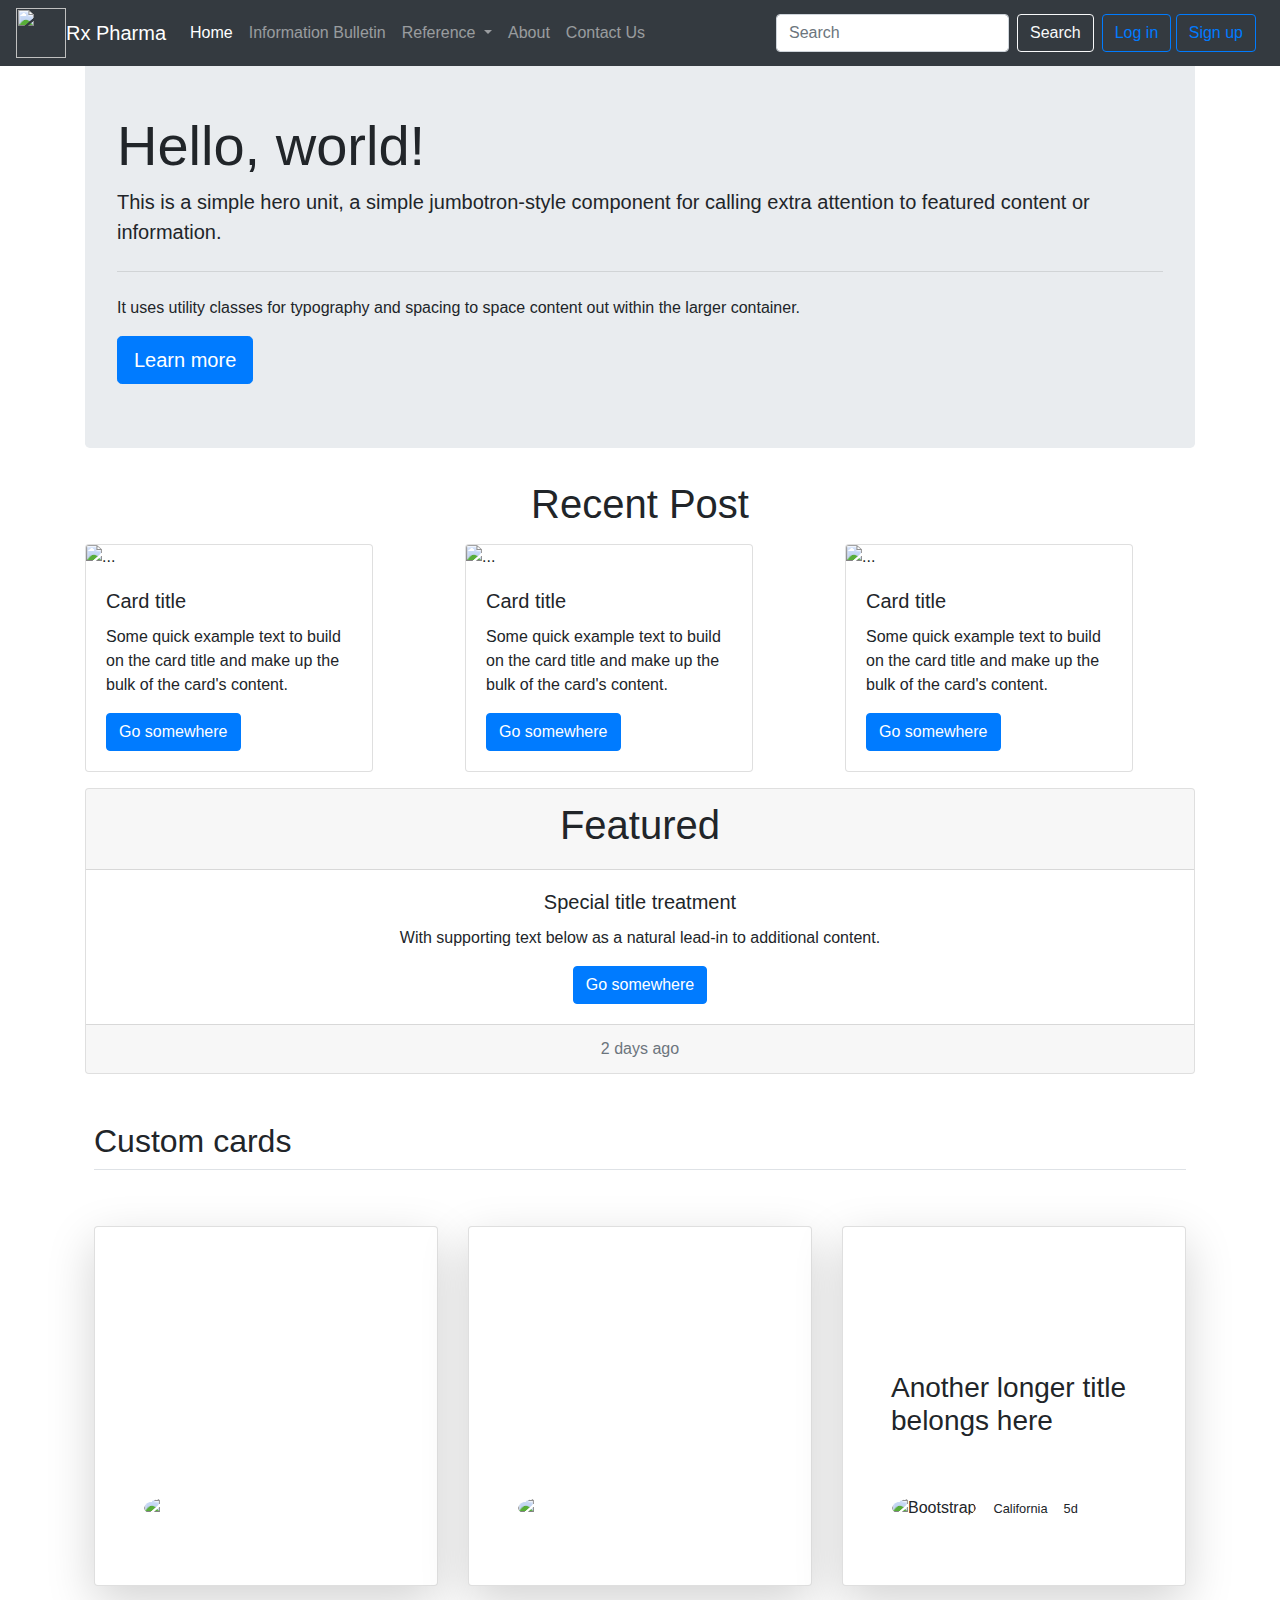
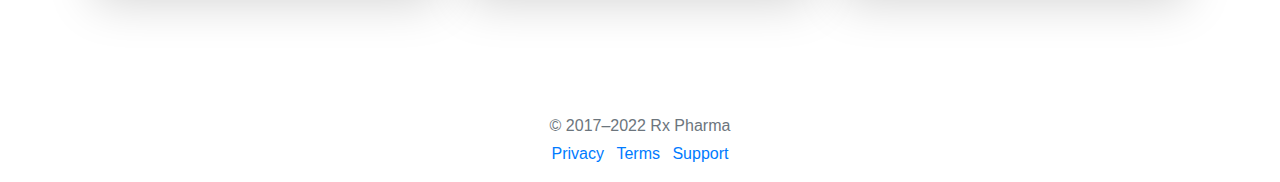
==== index.html @ 0303e87d "First" ====
<!doctype html>
<html lang="en">

<head>
  <!-- Required meta tags -->
  <meta charset="utf-8">
  <meta name="viewport" content="width=device-width, initial-scale=1, shrink-to-fit=no">

  <!-- Bootstrap CSS -->
  <link rel="stylesheet" href="https://cdn.jsdelivr.net/npm/bootstrap@4.4.1/dist/css/bootstrap.min.css"
    integrity="sha384-Vkoo8x4CGsO3+Hhxv8T/Q5PaXtkKtu6ug5TOeNV6gBiFeWPGFN9MuhOf23Q9Ifjh" crossorigin="anonymous">

  <title>Rx Pharma</title>
</head>

<body>

  <!-- Nav-bar Start -->
  <nav class="navbar navbar-expand-lg navbar-dark bg-dark fixed-top">



    <a href="#">
      <img src="/assets/Logo.ico" alt="" style="width: 50px;" height="50px">
    </a>

    <a class="navbar-brand" href="#">Rx Pharma</a>
    <button class="navbar-toggler" type="button" data-toggle="collapse" data-target="#navbarSupportedContent"
      aria-controls="navbarSupportedContent" aria-expanded="false" aria-label="Toggle navigation">
      <span class="navbar-toggler-icon"></span>
    </button>

    <div class="collapse navbar-collapse" id="navbarSupportedContent">
      <ul class="navbar-nav mr-auto">
        <li class="nav-item active">
          <a class="nav-link" href="#">Home <span class="sr-only">(current)</span></a>
        </li>
        <li class="nav-item">
          <a class="nav-link" href="#">Information Bulletin</a>
        </li>
        <li class="nav-item dropdown">
          <a class="nav-link dropdown-toggle" href="#" id="navbarDropdown" role="button" data-toggle="dropdown"
            aria-haspopup="true" aria-expanded="false">
            Reference
          </a>
          <div class="dropdown-menu" aria-labelledby="navbarDropdown">
            <a class="dropdown-item" href="#">Semester-1</a>
            <a class="dropdown-item" href="#">Semester-2</a>
            <a class="dropdown-item" href="#">Semester-3</a>
            <a class="dropdown-item" href="#">Semester-4</a>
            <a class="dropdown-item" href="#">Semester-5</a>
            <a class="dropdown-item" href="#">Semester-6</a>
            <a class="dropdown-item" href="#">Semester-7</a>
            <a class="dropdown-item" href="#">Semester-8</a>
            <div class="dropdown-divider"></div>
            <a class="dropdown-item" href="#">Something else here</a>
          </div>
          <!-- In-Active Tab -->
          <!-- </li>
            <li class="nav-item">
              <a class="nav-link disabled" href="#" tabindex="-1" aria-disabled="true">Disabled</a>
            </li> -->
        <li class="nav-item">
          <a class="nav-link" href="#">About</a>
        </li>
        <li class="nav-item">
          <a class="nav-link" href="#">Contact Us</a>
        </li>
      </ul>

      <form class="form-inline my-2 my-lg-0">
        <input class="form-control mr-sm-2" type="search" placeholder="Search" aria-label="Search">
        <button class="btn btn-outline-light my-2 my-sm-0" type="submit">Search</button>
      </form>
      <div class="mx-2">
        <button type="button" class="btn btn-outline-primary my-2 my-sm-0 ">Log in</button>
        <button type="button" class="btn btn-outline-primary my-2 my-sm-0">Sign up</button>
      </div>
    </div>
  </nav>

  <!-- nav header end -->


  <!-- Hero-Slide -->
  <div id="carouselExampleCaptions" class="carousel slide" data-ride="carousel">
    <ol class="carousel-indicators">
      <li data-target="#carouselExampleCaptions" data-slide-to="0" class="active"></li>
      <li data-target="#carouselExampleCaptions" data-slide-to="1"></li>
      <li data-target="#carouselExampleCaptions" data-slide-to="2"></li>
    </ol>
    <div class="carousel-inner">
      <div class="carousel-item active">
        <img src="/assets/Bg-1.jpg" class="d-block w-100" alt="...">
        <div class="carousel-caption d-none d-md-block">
          <h1>What is a Pharmacy...?</h1>
          <p>Pharmacy is a study about Medicine and Making Drugs.</p>
          <a href="#">
            <button type="button" class="btn btn-outline-info btn-lg">Read More</button>
          </a>
          <br>
          <br>
          <br>
          <br>
          <br>
          <br>
          <br>
          <br>
          <br>
          <br>
          <br>
        </div>
      </div>
      <div class="carousel-item">
        <img src="/assets/Bg-2.jpg" class="d-block w-100" alt="...">
        <div class="carousel-caption d-none d-md-block">
          <h1>What is a Pharmacy...?</h1>
          <p>Pharmacy is a study about Medicine and Making Drugs.</p>
          <a href="#">
            <button type="button" class="btn btn-outline-info btn-lg">Read More</button>
          </a>
          <br>
          <br>
          <br>
          <br>
          <br>
          <br>
          <br>
          <br>
          <br>
          <br>
          <br>
        </div>
      </div>
      <div class="carousel-item">
        <img src="/assets/Bg-3.jpg" class="d-block w-100" alt="...">
        <div class="carousel-caption d-none d-md-block">
          <h1>What is a Pharmacy...?</h1>
          <p>Pharmacy is a study about Medicine and Making Drugs.</p>
          <a href="#">
            <button type="button" class="btn btn-outline-info btn-lg">Read More</button>
          </a>
          <br>
          <br>
          <br>
          <br>
          <br>
          <br>
          <br>
          <br>
          <br>
          <br>
          <br>
        </div>
      </div>
    </div>
    <a class="carousel-control-prev" href="#carouselExampleCaptions" role="button" data-slide="prev">
      <span class="carousel-control-prev-icon" aria-hidden="true"></span>
      <span class="sr-only">Previous</span>
    </a>
    <a class="carousel-control-next" href="#carouselExampleCaptions" role="button" data-slide="next">
      <span class="carousel-control-next-icon" aria-hidden="true"></span>
      <span class="sr-only">Next</span>
    </a>
  </div>

  <!-- Hero Slide end -->

  <!-- Post -->
  <div class="container my-4">
    <div class="jumbotron">
      <h1 class="display-4">Hello, world!</h1>
      <p class="lead">This is a simple hero unit, a simple jumbotron-style component for calling extra attention to
        featured content or information.</p>
      <hr class="my-4">
      <p>It uses utility classes for typography and spacing to space content out within the larger container.</p>
      <a class="btn btn-primary btn-lg" href="/Blog-Post.html" role="button" target="_blank">Learn more</a>
    </div>
  </div>

  <!-- row-Collum -->
  <h1 class="text-center">Recent Post</h1>
  <div class="container my-3">
    <div class="row">
      <div class="col-sm">
        <div class="card" style="width: 18rem;">
          <img src="/assets/r.jpg" class="card-img-top" alt="...">
          <div class="card-body">
            <h5 class="card-title">Card title</h5>
            <p class="card-text">Some quick example text to build on the card title and make up the bulk of the card's
              content.</p>
            <a href="#" class="btn btn-primary">Go somewhere</a>
          </div>
        </div>
      </div>
      <div class="col-sm">
        <div class="card" style="width: 18rem;">
          <img src="/assets/e.jpg" class="card-img-top" alt="...">
          <div class="card-body">
            <h5 class="card-title">Card title</h5>
            <p class="card-text">Some quick example text to build on the card title and make up the bulk of the card's
              content.</p>
            <a href="#" class="btn btn-primary">Go somewhere</a>
          </div>
        </div>
      </div>
      <div class="col-sm">
        <div class="card" style="width: 18rem;">
          <img src="/assets/r.jpg" class="card-img-top" alt="...">
          <div class="card-body">
            <h5 class="card-title">Card title</h5>
            <p class="card-text">Some quick example text to build on the card title and make up the bulk of the card's
              content.</p>
            <a href="#" class="btn btn-primary">Go somewhere</a>
          </div>
        </div>
      </div>
    </div>
  </div>
  <!-- Features Post -->

  <div class="container">
    <div class="card text-center">
      <div class="card-header">
        <h1>Featured</h1>
      </div>
      <div class="card-body">
        <h5 class="card-title">Special title treatment</h5>
        <p class="card-text">With supporting text below as a natural lead-in to additional content.</p>
        <a href="#" class="btn btn-primary">Go somewhere</a>
      </div>
      <div class="card-footer text-muted">
        2 days ago
      </div>
    </div>
  </div>

  <!--  photo Post -->

  <div class="container px-4 py-5" id="custom-cards">
    <h2 class="pb-2 border-bottom">Custom cards</h2>

    <div class="row row-cols-1 row-cols-lg-3 align-items-stretch g-4 py-5">
      <div class="col">
        <div class="card card-cover h-100 overflow-hidden text-bg-dark rounded-4 shadow-lg"
          style="background-image: url('/assets/Thumbnail-1\(400^400\).jpg');">
          <div class="d-flex flex-column h-100 p-5 pb-3 text-white text-shadow-1">
            <h3 class="pt-5 mt-5 mb-4 display-6 lh-1 fw-bold">Short title, long jacket</h3>
            <ul class="d-flex list-unstyled mt-auto">
              <li class="me-auto">
                <img src="/assets/Small-Thumbnail.png" alt="Bootstrap" width="32" height="32"
                  class="rounded-circle border border-white">
              </li>
              <li class="d-flex align-items-center me-3">
                <svg class="bi me-2" width="1em" height="1em">
                  <use xlink:href="#geo-fill"></use>
                </svg>
                <small>Earth</small>
              </li>
              <li class="d-flex align-items-center">
                <svg class="bi me-2" width="1em" height="1em">
                  <use xlink:href="#calendar3"></use>
                </svg>
                <small>3d</small>
              </li>
            </ul>
          </div>
        </div>
      </div>

      <div class="col">
        <div class="card card-cover h-100 overflow-hidden text-bg-dark rounded-4 shadow-lg"
          style="background-image: url('/assets/Thumbnail-2.jpg');">
          <div class="d-flex flex-column h-100 p-5 pb-3 text-white text-shadow-1">
            <h3 class="pt-5 mt-5 mb-4 display-6 lh-1 fw-bold">Much longer title that wraps to multiple lines</h3>
            <ul class="d-flex list-unstyled mt-auto">
              <li class="me-auto">
                <img src="https://github.com/twbs.png" alt="Bootstrap" width="32" height="32"
                  class="rounded-circle border border-white">
              </li>
              <li class="d-flex align-items-center me-3">
                <svg class="bi me-2" width="1em" height="1em">
                  <use xlink:href="#geo-fill"></use>
                </svg>
                <small>Pakistan</small>
              </li>
              <li class="d-flex align-items-center">
                <svg class="bi me-2" width="1em" height="1em">
                  <use xlink:href="#calendar3"></use>
                </svg>
                <small>4d</small>
              </li>
            </ul>
          </div>
        </div>
      </div>

      <div class="col">
        <div class="card card-cover h-100 overflow-hidden text-bg-dark rounded-4 shadow-lg"
          style="background-image: url('/assets/Thumbnail-3.jpg');">
          <div class="d-flex flex-column h-100 p-5 pb-3 text-shadow-1">
            <h3 class="pt-5 mt-5 mb-4 display-6 lh-1 fw-bold">Another longer title belongs here</h3>
            <ul class="d-flex list-unstyled mt-auto">
              <li class="me-auto">
                <img src="https://github.com/twbs.png" alt="Bootstrap" width="32" height="32"
                  class="rounded-circle border border-white">
              </li>
              <li class="d-flex align-items-center me-3">
                <svg class="bi me-2" width="1em" height="1em">
                  <use xlink:href="#geo-fill"></use>
                </svg>
                <small>California</small>
              </li>
              <li class="d-flex align-items-center">
                <svg class="bi me-2" width="1em" height="1em">
                  <use xlink:href="#calendar3"></use>
                </svg>
                <small>5d</small>
              </li>
            </ul>
          </div>
        </div>
      </div>
    </div>
  </div>

  <!-- footer -->


  <footer class="my-3 pt-3 text-muted text-center text-small">
    <p class="mb-1">© 2017–2022 Rx Pharma </p>
    <ul class="list-inline">
      <li class="list-inline-item"><a href="#">Privacy</a></li>
      <li class="list-inline-item"><a href="#">Terms</a></li>
      <li class="list-inline-item"><a href="#">Support</a></li>
    </ul>
  </footer>


  <!-- Optional JavaScript -->
  <!-- jQuery first, then Popper.js, then Bootstrap JS -->
  <script src="https://code.jquery.com/jquery-3.4.1.slim.min.js"
    integrity="sha384-J6qa4849blE2+poT4WnyKhv5vZF5SrPo0iEjwBvKU7imGFAV0wwj1yYfoRSJoZ+n"
    crossorigin="anonymous"></script>
  <script src="https://cdn.jsdelivr.net/npm/popper.js@1.16.0/dist/umd/popper.min.js"
    integrity="sha384-Q6E9RHvbIyZFJoft+2mJbHaEWldlvI9IOYy5n3zV9zzTtmI3UksdQRVvoxMfooAo"
    crossorigin="anonymous"></script>
  <script src="https://cdn.jsdelivr.net/npm/bootstrap@4.4.1/dist/js/bootstrap.min.js"
    integrity="sha384-wfSDF2E50Y2D1uUdj0O3uMBJnjuUD4Ih7YwaYd1iqfktj0Uod8GCExl3Og8ifwB6"
    crossorigin="anonymous"></script>
</body>

</html>
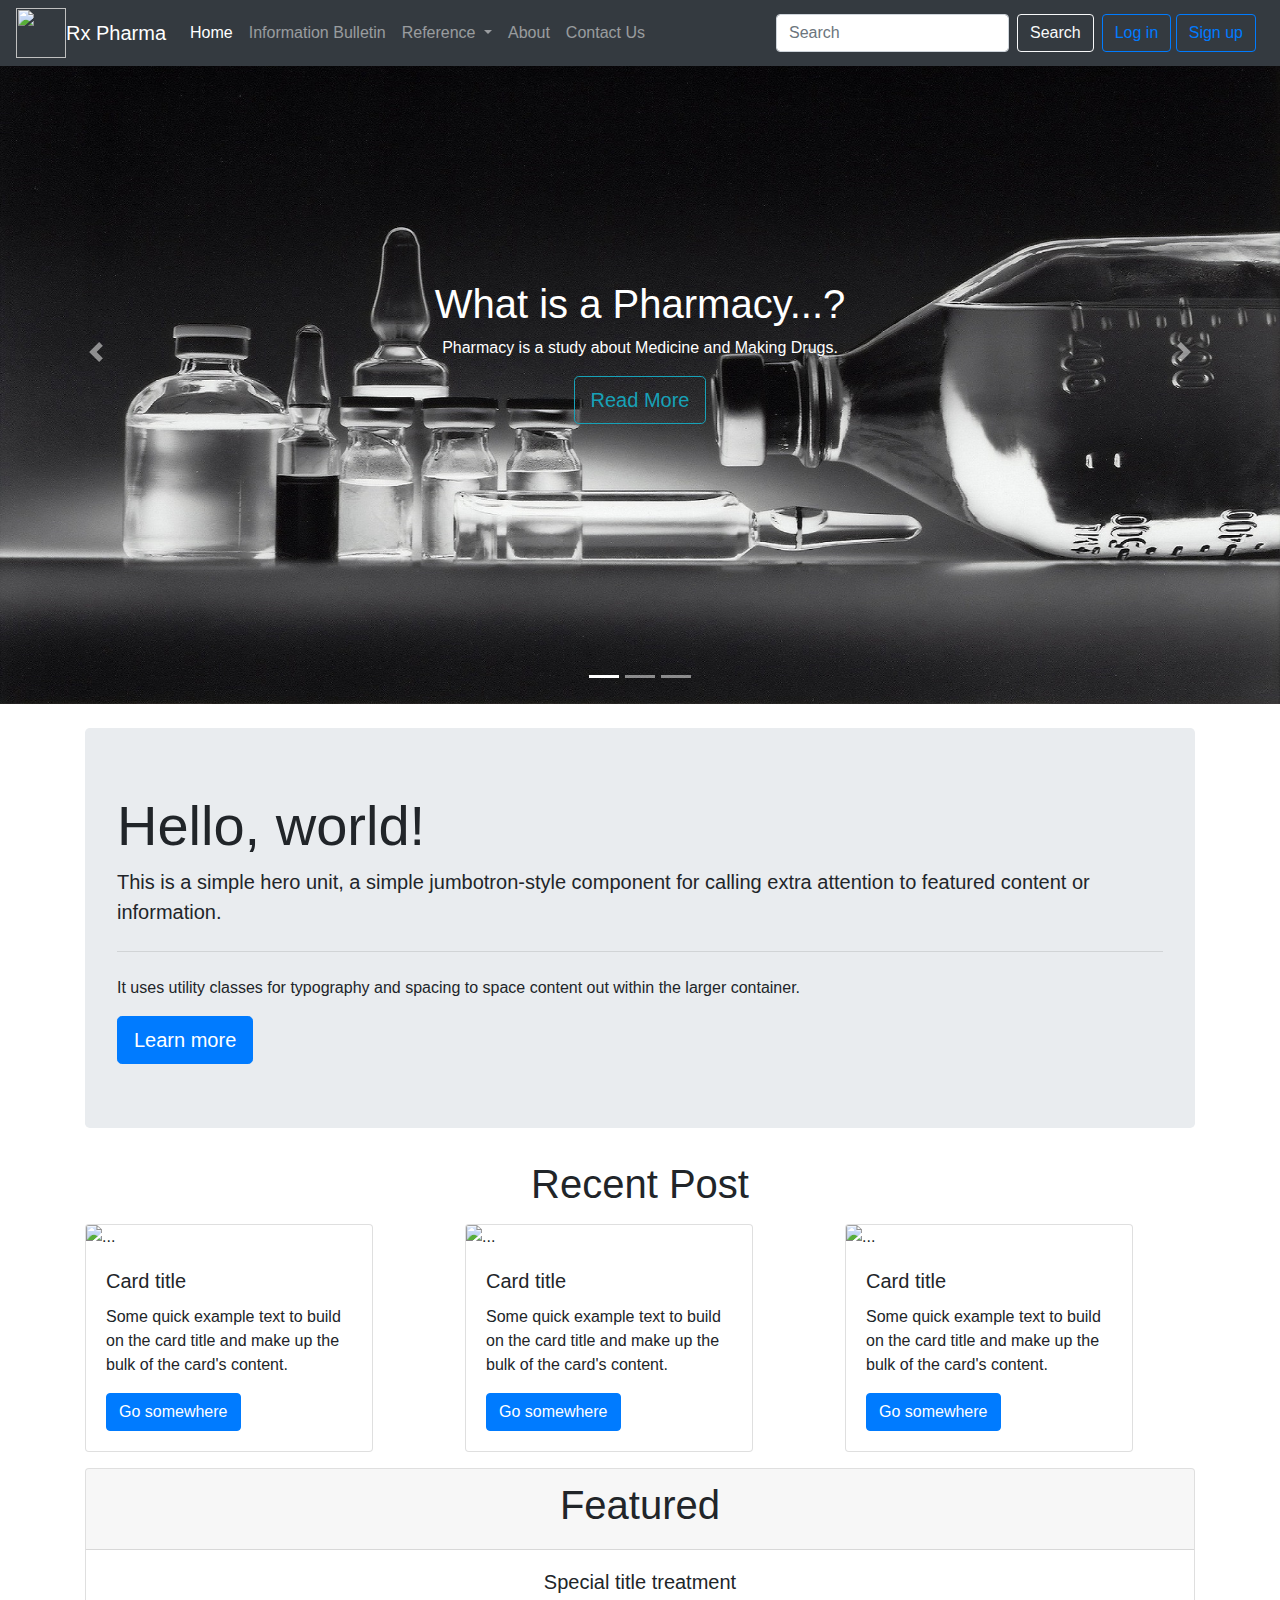
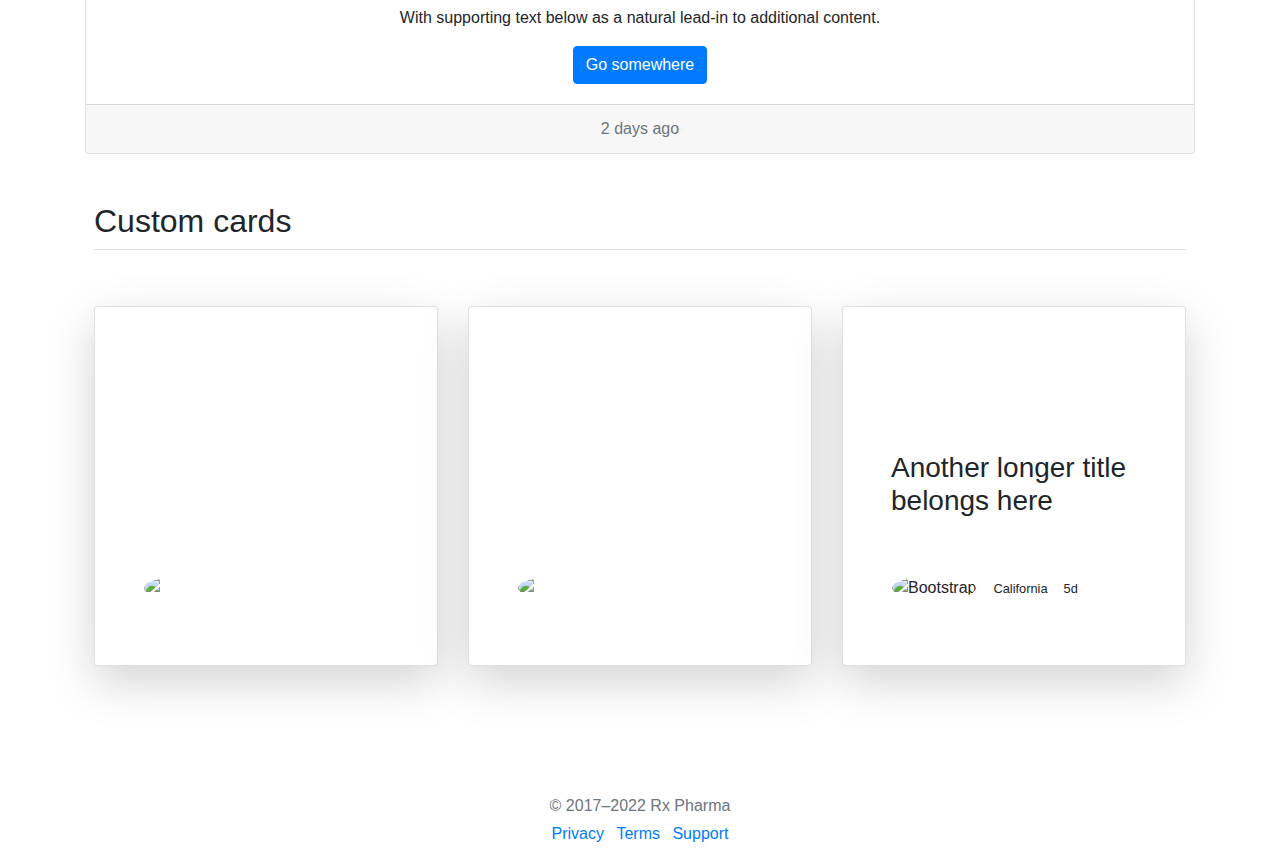
==== commit a0f1c2fa: "Update index.html" ====
--- a/index.html
+++ b/index.html
@@ -91,7 +91,7 @@
     </ol>
     <div class="carousel-inner">
       <div class="carousel-item active">
-        <img src="/assets/Bg-1.jpg" class="d-block w-100" alt="...">
+        <img src="/Bg-1.jpg" class="d-block w-100" alt="...">
         <div class="carousel-caption d-none d-md-block">
           <h1>What is a Pharmacy...?</h1>
           <p>Pharmacy is a study about Medicine and Making Drugs.</p>
@@ -350,4 +350,4 @@
     crossorigin="anonymous"></script>
 </body>
 
-</html>+</html>
